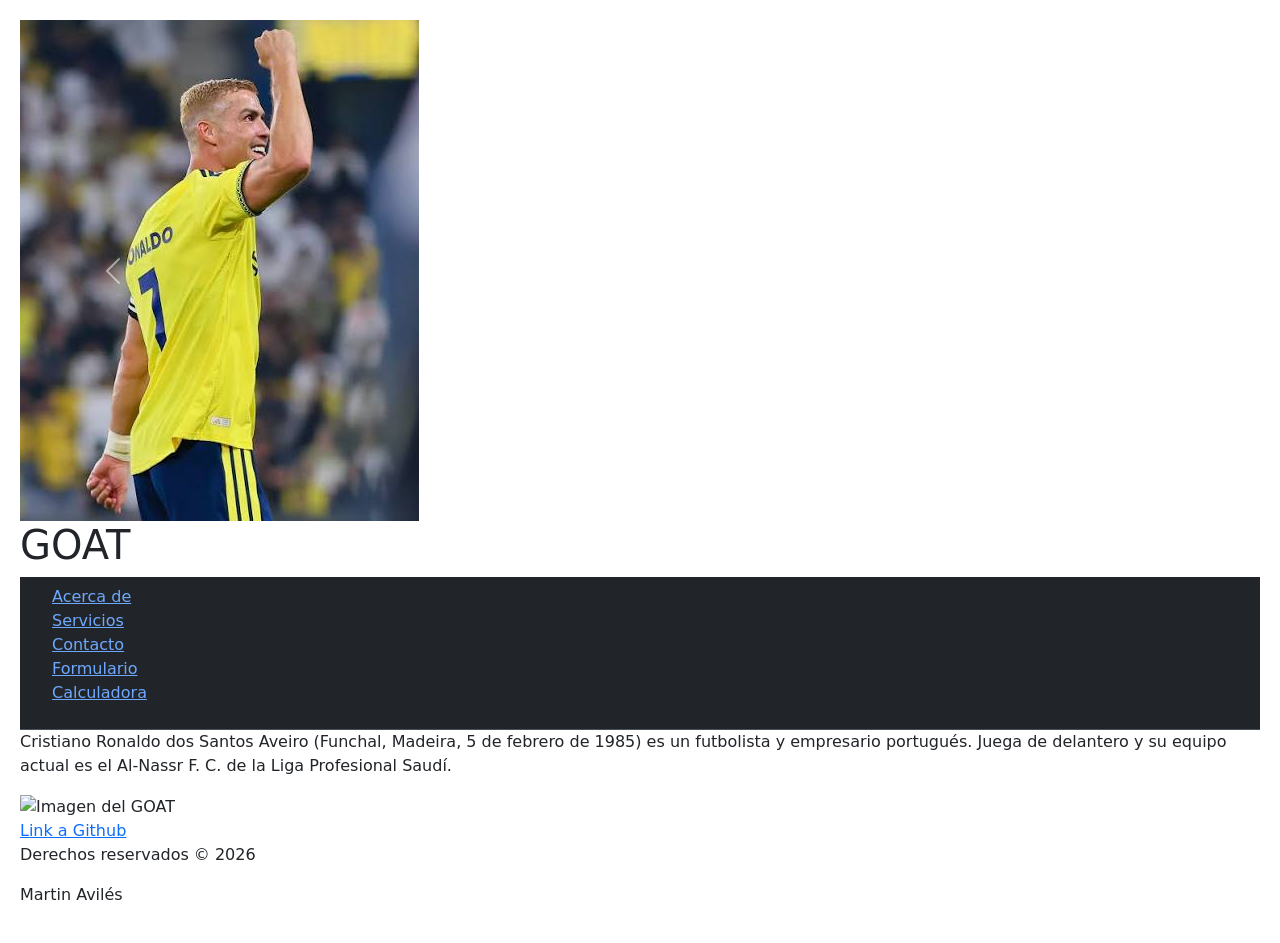
==== Evaluaci-n_Formativa_Sitio_Web/index.html @ 3254eefa "formulario y calculadora para acceder en cada pagina" ====
<!DOCTYPE html>
<html lang="en">
<head>
    <meta charset="UTF-8">
    <meta name="viewport" content="width=device-width, initial-scale=1.0">
  <link rel="icon" href="img/Universidad-de-los-Lagos.png" type="image/png">
    <title>GOAT</title>
    <link rel="stylesheet" href="../Evaluaci-n_Formativa_Sitio_Web/css/style.css">
       <script src="https://cdn.jsdelivr.net/npm/bootstrap@5.3.8/dist/js/bootstrap.bundle.min.js" integrity="sha384-FKyoEForCGlyvwx9Hj09JcYn3nv7wiPVlz7YYwJrWVcXK/BmnVDxM+D2scQbITxI" crossorigin="anonymous"></script>
        <link href="https://cdn.jsdelivr.net/npm/bootstrap@5.3.8/dist/css/bootstrap.min.css" rel="stylesheet" integrity="sha384-sRIl4kxILFvY47J16cr9ZwB07vP4J8+LH7qKQnuqkuIAvNWLzeN8tE5YBujZqJLB" crossorigin="anonymous">
</head>
<body>
<header>
    <div id="carouselExample" class="carousel slide">
        <div class="carousel-inner">

            <div class="carousel-item active">
                <img src="img/bicho.jpg" class="carousel-img" alt="Cristiano Ronaldo">
            </div>

            <div class="carousel-item">
                <img src="img/images.jpg" class="carousel-img" alt="Cristiano Ronaldo">
            </div>

        </div>

        <button class="carousel-control-prev" type="button"
            data-bs-target="#carouselExample" data-bs-slide="prev">
            <span class="carousel-control-prev-icon" aria-hidden="true"></span>
            <span class="visually-hidden">Anterior</span>
        </button>

        <button class="carousel-control-next" type="button"
            data-bs-target="#carouselExample" data-bs-slide="next">
            <span class="carousel-control-next-icon" aria-hidden="true"></span>
            <span class="visually-hidden">Siguiente</span>
        </button>
    </div>

    <h1>GOAT</h1>
</header>

    <nav class="navbar bg-dark border-bottom border-body" data-bs-theme="dark">
        <ul>

            
            <li><a href =" html/acerca_de.html">Acerca de</a></li>
            <li><a href="html/servicios.html">Servicios</a></li>
            <li><a href="html/contacto.html">Contacto</a></li>
            <li><a href="html/formulario.html">Formulario</a></li>
            <li><a href="calculadora.html">Calculadora</a></li>
        </ul>
    </nav >
  <!-- Navbar content -->
    <section>
        <article>
            <p>Cristiano Ronaldo dos Santos Aveiro (Funchal, Madeira, 5 de febrero de 1985) es un futbolista y empresario portugués. Juega de delantero y su equipo actual es el Al-Nassr F. C. de la Liga Profesional Saudí.</p>
            <img src="https://hips.hearstapps.com/hmg-prod/images/cristiano-ronaldo-of-portugal-looks-dejected-following-news-photo-1624346993.jpg?crop=1.00xw:0.649xh;0,0.0303xh&resize=640:*" width="300" height="500" alt="Imagen del GOAT">
        </article>
        <article>
            <a href="https://github.com/marto9690">Link a Github</a>
        </article>      
    </section>
    <footer>
        <p>Derechos reservados &copy; 2026</p>
        <p>Martin Avilés</p>
    </footer>
</body>
</html>
---- Evaluaci-n_Formativa_Sitio_Web/css/style.css ----
/* =====================================
   CONFIGURACIÓN GENERAL
===================================== */

* {
    box-sizing: border-box;
}

body {
    margin: 0;
    padding: 20px;
    background-color: #f4f6f8;
    font-family: Arial, Helvetica, sans-serif;
    color: #172b4d;
}


/* =====================================
   CONTENEDOR
===================================== */

.contenedor {
    width: 100%;
    max-width: 850px;
    margin: 0 auto;
}


/* =====================================
   ENCABEZADO
===================================== */

.encabezado {
    background: linear-gradient(100deg, #155493, #0874c9);
    color: white;
    padding: 18px 30px;
    border-radius: 8px 8px 0 0;
}

.encabezado h1 {
    margin: 0;
    font-size: 27px;
    font-weight: bold;
}

.encabezado p {
    margin: 5px 0 0;
    font-size: 15px;
}


/* =====================================
   BANNER
===================================== */

.banner {
    height: 125px;
    margin-top: 10px;

    background-image:
        linear-gradient(
            rgba(0, 0, 0, 0.15),
            rgba(0, 0, 0, 0.15)
        ),
        url("../img/banner.jpg");

    background-size: cover;
    background-position: center;

    border-radius: 7px;

    display: flex;
    justify-content: flex-end;
    align-items: center;

    padding-right: 15px;
}


/*
   Si todavía no tienes banner.jpg,
   el formulario seguirá funcionando.
*/

.mensaje-banner {
    background: rgba(8, 37, 75, 0.92);
    color: white;

    padding: 18px 25px;

    border-radius: 6px;

    text-align: center;

    font-size: 20px;
    font-weight: bold;

    line-height: 1.3;
}


/* =====================================
   FORMULARIO
===================================== */

.formulario {
    background-color: white;

    padding: 10px 12px 15px;

    border-radius: 0 0 8px 8px;

    box-shadow:
        0 3px 12px rgba(0, 0, 0, 0.12);
}


/* =====================================
   SECCIONES
===================================== */

.seccion {
    border: 1px solid #d9dee4;

    border-radius: 7px;

    padding: 10px 14px 12px;

    margin-bottom: 8px;

    background-color: #fff;
}


/* =====================================
   TÍTULOS DE SECCIÓN
===================================== */

.seccion h2 {
    margin: 0 0 8px;

    font-size: 16px;

    color: #123b68;

    font-weight: bold;
}

.seccion h2 small {
    font-size: 12px;
    font-weight: normal;
}


/* =====================================
   FILAS
===================================== */

.fila {
    display: grid;

    grid-template-columns: 1fr 1fr;

    gap: 12px;

    margin-bottom: 8px;
}


/* =====================================
   CAMPOS
===================================== */

.campo {
    display: flex;
    flex-direction: column;
}

.campo > label {
    color: #1d1d1d;

    font-size: 13px;

    font-weight: bold;

    margin-bottom: 3px;
}

.campo label span {
    color: #d62828;
}


/* =====================================
   INPUTS
===================================== */

input[type="text"],
input[type="email"],
input[type="tel"],
input[type="date"],
select,
textarea {
    width: 100%;

    border: 1px solid #cbd3da;

    border-radius: 5px;

    padding: 7px 10px;

    font-size: 13px;

    color: #303943;

    background-color: #fff;

    transition: 0.2s;
}


/* =====================================
   FOCUS
===================================== */

input:focus,
select:focus,
textarea:focus {
    outline: none;

    border-color: #1976d2;

    box-shadow:
        0 0 0 2px rgba(25, 118, 210, 0.12);
}


/* =====================================
   PLACEHOLDER
===================================== */

input::placeholder,
textarea::placeholder {
    color: #8a939c;
}


/* =====================================
   RADIO BUTTONS
===================================== */

.opciones {
    display: flex;
    flex-direction: column;

    gap: 3px;
}

.opciones label {
    font-size: 13px;

    font-weight: normal;

    color: #222;
}

input[type="radio"] {
    accent-color: #126bc0;

    margin-right: 6px;
}


/* =====================================
   CHECKBOXES
===================================== */

.intereses {
    display: grid;

    grid-template-columns: 1fr 1fr;

    row-gap: 5px;
}

.intereses label {
    font-size: 13px;

    color: #222;
}

input[type="checkbox"] {
    accent-color: #126bc0;

    margin-right: 6px;
}


/* =====================================
   TEXTAREA
===================================== */

textarea {
    resize: vertical;

    min-height: 80px;
}


/* =====================================
   ARCHIVO
===================================== */

.archivo {
    display: flex;

    align-items: center;

    gap: 15px;
}

input[type="file"] {
    font-size: 12px;

    border: 1px solid #d1d5da;

    border-radius: 5px;

    padding: 6px;

    background: #f8f9fa;
}

.archivo p {
    margin: 0;

    font-size: 11px;

    color: #555;
}


/* =====================================
   BOTONES
===================================== */

.botones {
    display: flex;

    justify-content: center;

    gap: 10px;

    margin-top: 12px;
}

.botones button {
    border: none;

    padding: 9px 30px;

    border-radius: 5px;

    font-size: 13px;

    font-weight: bold;

    color: white;

    cursor: pointer;

    transition: 0.2s;
}


/* BOTÓN ENVIAR */

.btn-enviar {
    background-color: #0876d1;
}

.btn-enviar:hover {
    background-color: #075da5;
}


/* BOTÓN LIMPIAR */

.btn-limpiar {
    background-color: #687684;
}

.btn-limpiar:hover {
    background-color: #4f5b65;
}


/* =====================================
   RESPONSIVE
===================================== */

@media (max-width: 700px) {

    body {
        padding: 10px;
    }

    .fila {
        grid-template-columns: 1fr;
    }

    .intereses {
        grid-template-columns: 1fr;
    }

    .archivo {
        flex-direction: column;

        align-items: flex-start;
    }

    .encabezado h1 {
        font-size: 22px;
    }

    .mensaje-banner {
        font-size: 16px;
    }

    .botones {
        flex-direction: column;
    }

    .botones button {
        width: 100%;
    }
}
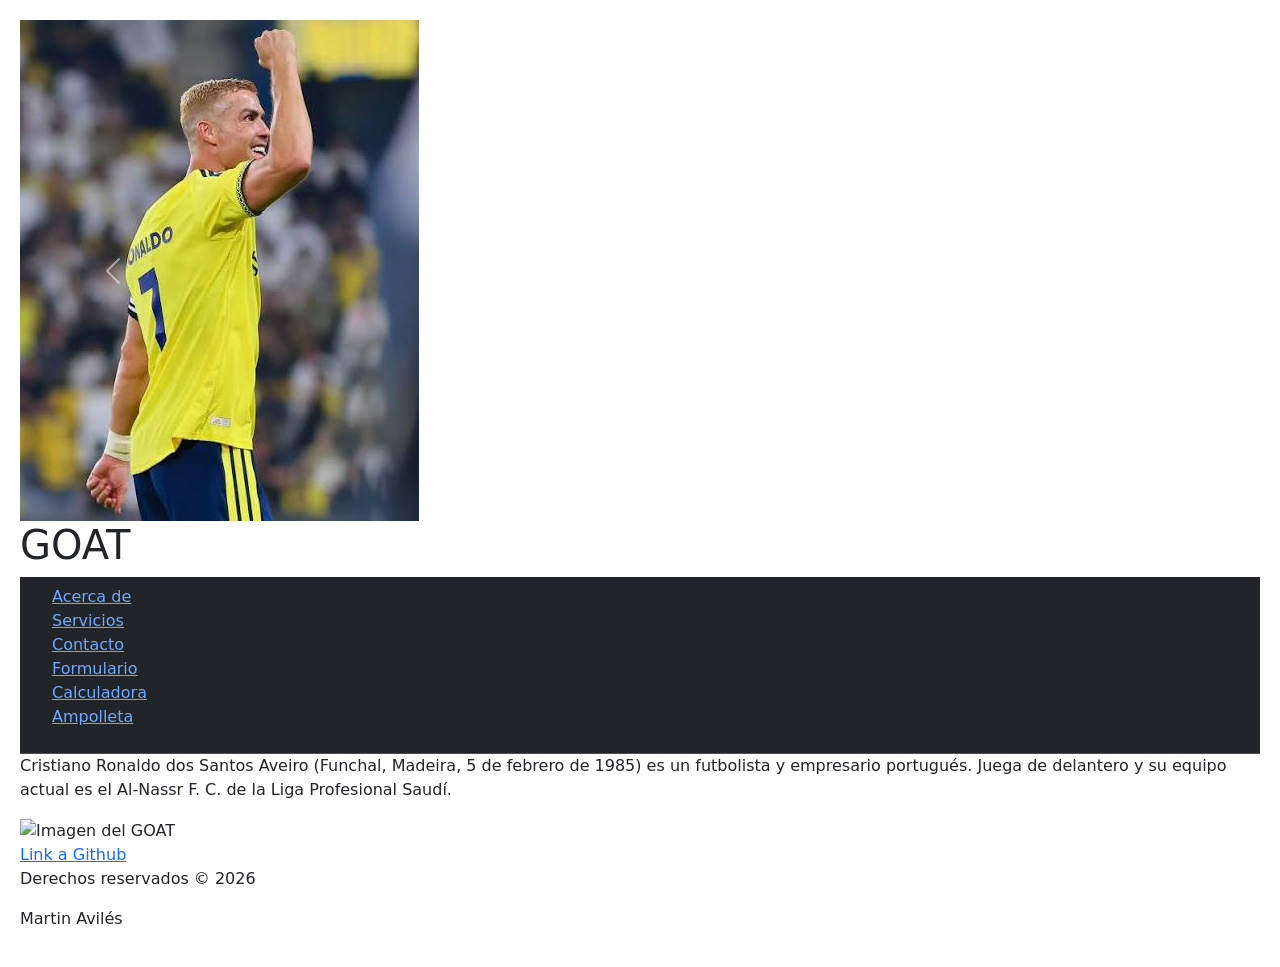
==== commit 76935f22: "ampolleta" ====
--- a/Evaluaci-n_Formativa_Sitio_Web/index.html
+++ b/Evaluaci-n_Formativa_Sitio_Web/index.html
@@ -48,7 +48,8 @@
             <li><a href="html/servicios.html">Servicios</a></li>
             <li><a href="html/contacto.html">Contacto</a></li>
             <li><a href="html/formulario.html">Formulario</a></li>
-            <li><a href="calculadora.html">Calculadora</a></li>
+            <li><a href="html/calculadora.html">Calculadora</a></li>
+            <li><a href="html/ejemploJS.html">Ampolleta</a></li>
         </ul>
     </nav >
   <!-- Navbar content -->
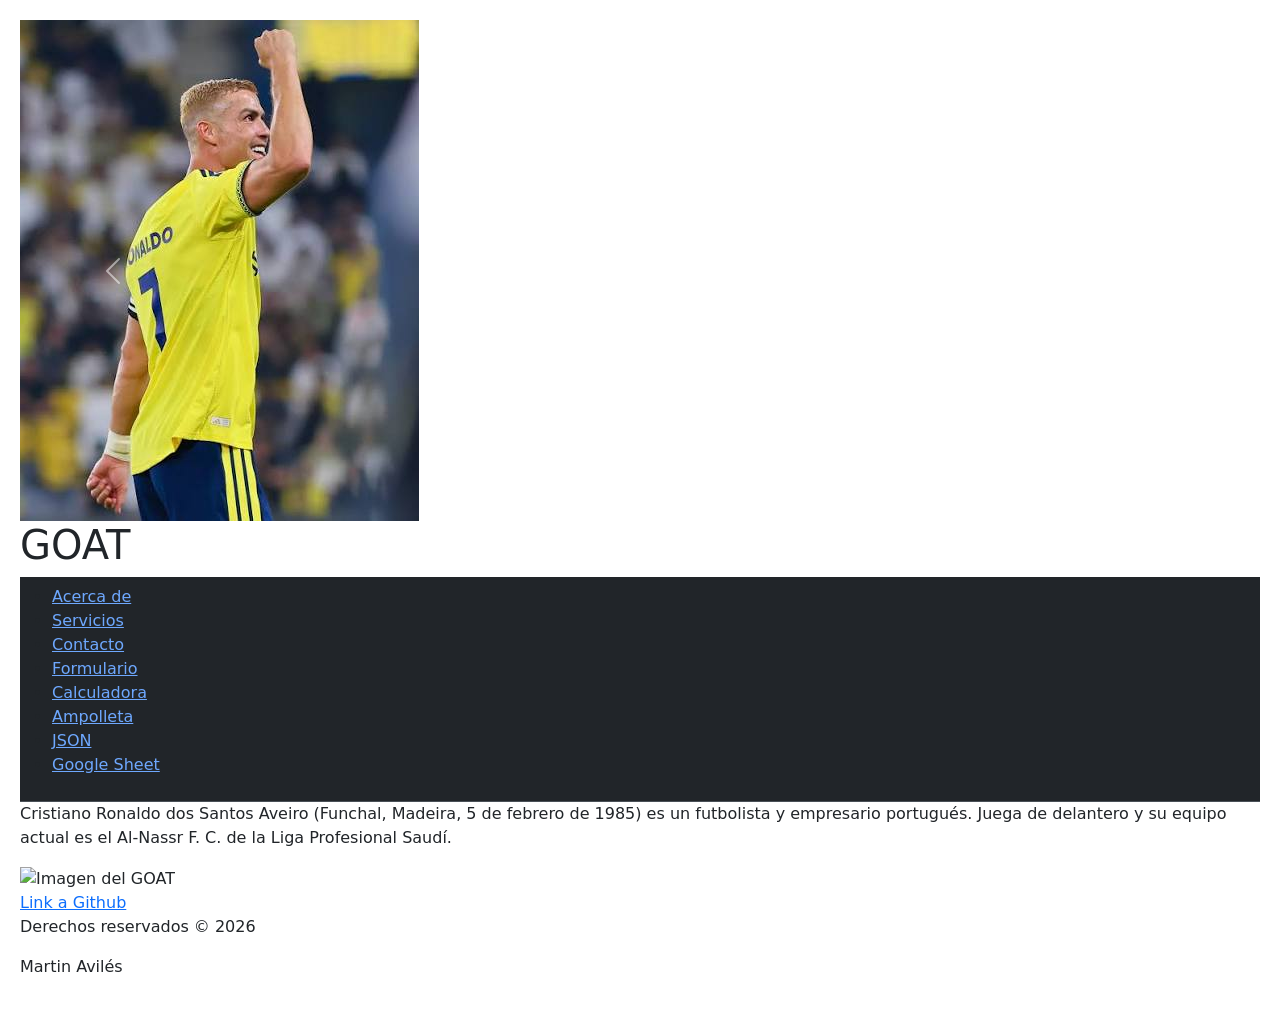
==== commit 67fc7d59: "adicion de google sheet y json" ====
--- a/Evaluaci-n_Formativa_Sitio_Web/index.html
+++ b/Evaluaci-n_Formativa_Sitio_Web/index.html
@@ -50,6 +50,8 @@
             <li><a href="html/formulario.html">Formulario</a></li>
             <li><a href="html/calculadora.html">Calculadora</a></li>
             <li><a href="html/ejemploJS.html">Ampolleta</a></li>
+            <li><a href="html/json.html">JSON</a></li>
+            <li><a href="html/googlesheet.html">Google Sheet</a></li>
         </ul>
     </nav >
   <!-- Navbar content -->
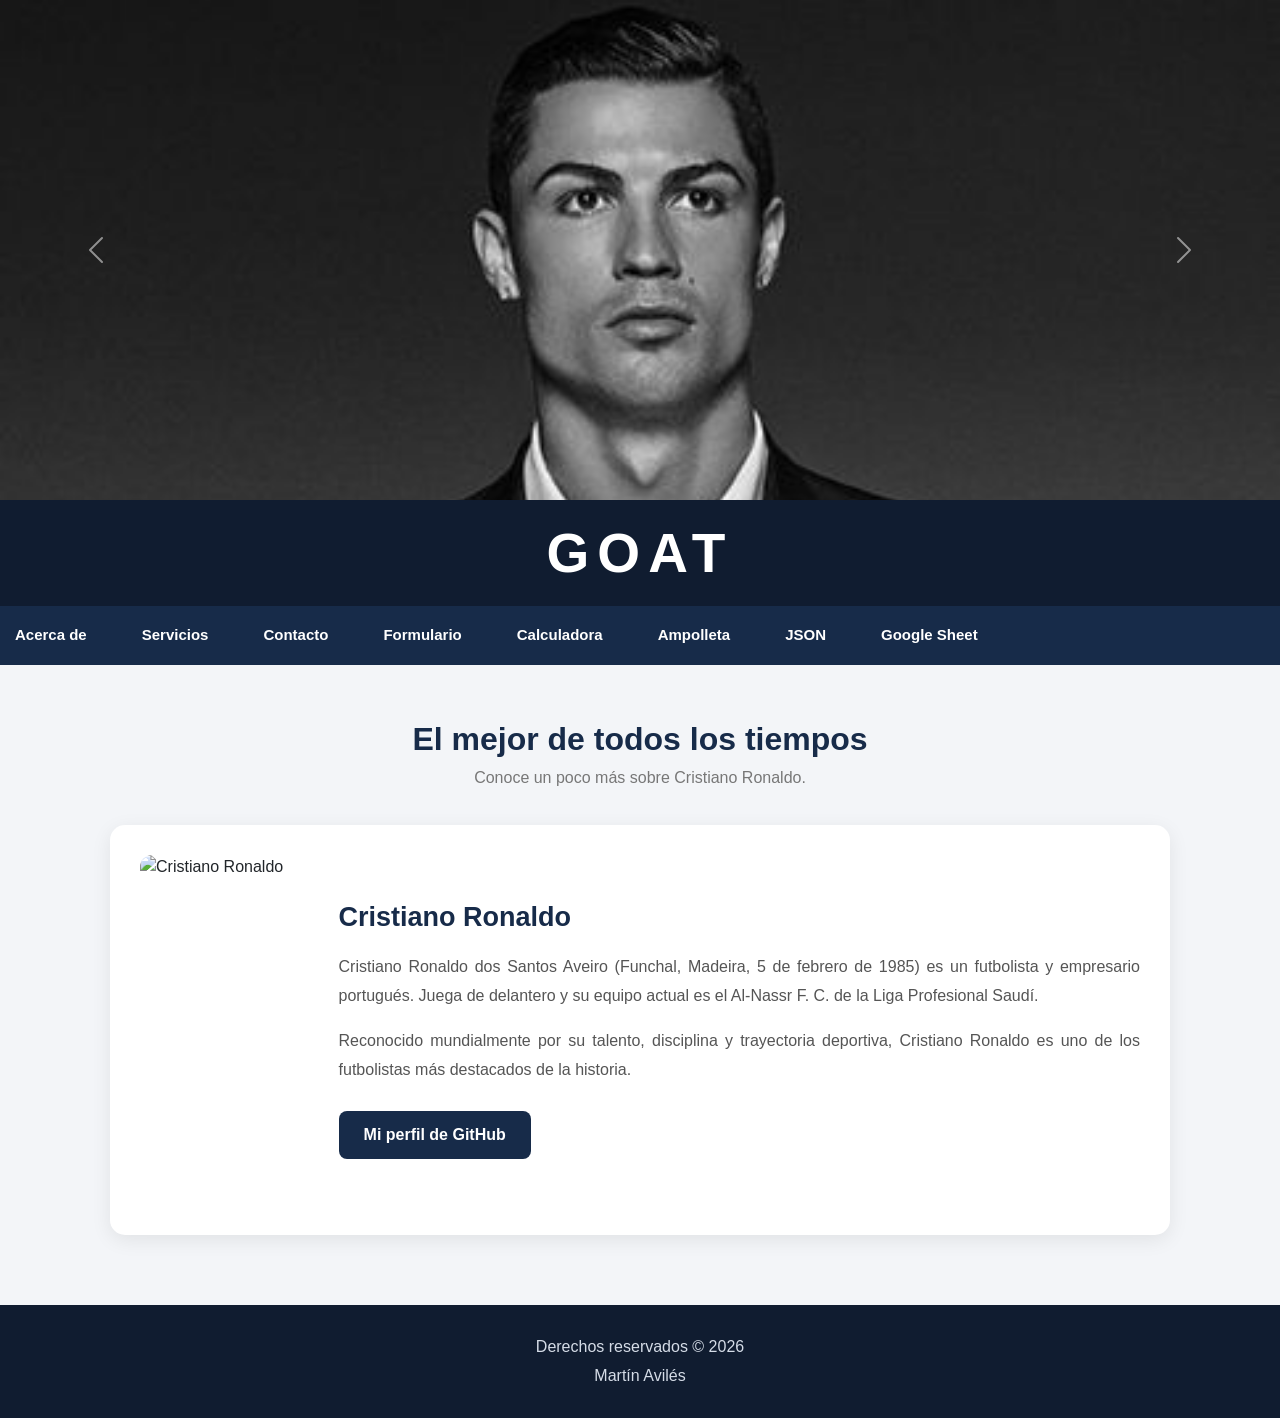
==== commit 771281e3: "cambios en la estetica de la pagina" ====
--- a/Evaluaci-n_Formativa_Sitio_Web/index.html
+++ b/Evaluaci-n_Formativa_Sitio_Web/index.html
@@ -1,72 +1,354 @@
 <!DOCTYPE html>
-<html lang="en">
+<html lang="es">
+
 <head>
     <meta charset="UTF-8">
     <meta name="viewport" content="width=device-width, initial-scale=1.0">
-  <link rel="icon" href="img/Universidad-de-los-Lagos.png" type="image/png">
-    <title>GOAT</title>
+
+    <link rel="icon" href="img/Universidad-de-los-Lagos.png" type="image/png">
+
+    <title>GOAT | Cristiano Ronaldo</title>
+
+    <!-- Bootstrap CSS -->
+    <link href="https://cdn.jsdelivr.net/npm/bootstrap@5.3.8/dist/css/bootstrap.min.css" rel="stylesheet">
+
     <link rel="stylesheet" href="../Evaluaci-n_Formativa_Sitio_Web/css/style.css">
-       <script src="https://cdn.jsdelivr.net/npm/bootstrap@5.3.8/dist/js/bootstrap.bundle.min.js" integrity="sha384-FKyoEForCGlyvwx9Hj09JcYn3nv7wiPVlz7YYwJrWVcXK/BmnVDxM+D2scQbITxI" crossorigin="anonymous"></script>
-        <link href="https://cdn.jsdelivr.net/npm/bootstrap@5.3.8/dist/css/bootstrap.min.css" rel="stylesheet" integrity="sha384-sRIl4kxILFvY47J16cr9ZwB07vP4J8+LH7qKQnuqkuIAvNWLzeN8tE5YBujZqJLB" crossorigin="anonymous">
+
+    <style>
+
+        body {
+            background-color: #f3f5f8;
+            font-family: Arial, sans-serif;
+            margin: 0;
+        }
+
+        /* ENCABEZADO */
+
+        header {
+            background-color: #101c30;
+            color: white;
+            text-align: center;
+        }
+
+        header h1 {
+            font-size: 55px;
+            font-weight: 900;
+            letter-spacing: 8px;
+            padding: 20px;
+            margin: 0;
+        }
+
+        /* CARRUSEL */
+
+        .carousel-img {
+            width: 100%;
+            height: 450px;
+            object-fit: cover;
+            object-position: center 30%;
+        }
+
+        .carousel {
+            overflow: hidden;
+        }
+
+        /* NAVEGACIÓN */
+
+        nav {
+            background-color: #172b49 !important;
+            padding: 15px 10px;
+        }
+
+        nav ul {
+            display: flex;
+            justify-content: center;
+            align-items: center;
+            flex-wrap: wrap;
+            gap: 25px;
+            list-style: none;
+            padding: 0;
+            margin: 0;
+        }
+
+        nav ul li a {
+            color: white;
+            text-decoration: none;
+            font-weight: bold;
+            font-size: 15px;
+            transition: 0.3s;
+        }
+
+        nav ul li a:hover {
+            color: #e5b94c;
+        }
+
+        /* CONTENIDO */
+
+        section {
+            max-width: 1100px;
+            margin: 55px auto;
+            padding: 0 20px;
+        }
+
+        .titulo-seccion {
+            text-align: center;
+            margin-bottom: 35px;
+        }
+
+        .titulo-seccion h2 {
+            color: #172b49;
+            font-size: 32px;
+            font-weight: bold;
+        }
+
+        .titulo-seccion p {
+            color: #777;
+        }
+
+        /* TARJETA */
+
+        .tarjeta-goat {
+            background-color: white;
+            display: flex;
+            align-items: center;
+            gap: 35px;
+            padding: 30px;
+            border-radius: 15px;
+            box-shadow: 0 5px 20px rgba(0,0,0,0.08);
+        }
+
+        .tarjeta-goat img {
+            width: 300px;
+            height: 350px;
+            object-fit: cover;
+            border-radius: 12px;
+        }
+
+        .texto-goat h3 {
+            color: #172b49;
+            font-size: 27px;
+            font-weight: bold;
+            margin-bottom: 20px;
+        }
+
+        .texto-goat p {
+            color: #555;
+            font-size: 16px;
+            line-height: 1.8;
+            text-align: justify;
+        }
+
+        /* BOTÓN GITHUB */
+
+        .btn-github {
+            display: inline-block;
+            background-color: #172b49;
+            color: white;
+            padding: 12px 25px;
+            border-radius: 8px;
+            text-decoration: none;
+            font-weight: bold;
+            transition: 0.3s;
+            margin-top: 10px;
+        }
+
+        .btn-github:hover {
+            background-color: #e5b94c;
+            color: #172b49;
+        }
+
+        /* FOOTER */
+
+        footer {
+            background-color: #101c30;
+            color: white;
+            text-align: center;
+            padding: 25px;
+            margin-top: 70px;
+        }
+
+        footer p {
+            margin: 5px;
+            color: #d5dce7;
+        }
+
+        /* RESPONSIVE */
+
+        @media (max-width: 768px) {
+
+            header h1 {
+                font-size: 38px;
+            }
+
+            .carousel-img {
+                height: 280px;
+            }
+
+            .tarjeta-goat {
+                flex-direction: column;
+                text-align: center;
+            }
+
+            .tarjeta-goat img {
+                width: 100%;
+                max-width: 350px;
+            }
+
+            .texto-goat p {
+                text-align: center;
+            }
+
+            nav ul {
+                gap: 15px;
+            }
+
+        }
+
+    </style>
+
 </head>
+
 <body>
-<header>
-    <div id="carouselExample" class="carousel slide">
-        <div class="carousel-inner">
-
-            <div class="carousel-item active">
-                <img src="img/bicho.jpg" class="carousel-img" alt="Cristiano Ronaldo">
+
+    <!-- ENCABEZADO Y CARRUSEL -->
+
+    <header>
+
+        <div id="carouselExample" class="carousel slide" data-bs-ride="carousel">
+
+            <div class="carousel-inner">
+
+                <div class="carousel-item active">
+
+                    <img src="img/elbichosigma.jpg"
+                    class="carousel-img"
+                    alt="Cristiano Ronaldo">
+
+                </div>
+
+                <div class="carousel-item">
+
+                    <img src="img/images.jpg"
+                    class="carousel-img"
+                    alt="Cristiano Ronaldo">
+
+                </div>
+
             </div>
 
-            <div class="carousel-item">
-                <img src="img/images.jpg" class="carousel-img" alt="Cristiano Ronaldo">
+            <button class="carousel-control-prev" type="button"
+                data-bs-target="#carouselExample" data-bs-slide="prev">
+
+                <span class="carousel-control-prev-icon"></span>
+
+            </button>
+
+            <button class="carousel-control-next" type="button"
+                data-bs-target="#carouselExample" data-bs-slide="next">
+
+                <span class="carousel-control-next-icon"></span>
+
+            </button>
+
+        </div>
+
+        <h1>GOAT</h1>
+
+    </header>
+
+
+    <!-- BARRA DE NAVEGACIÓN -->
+
+    <nav class="navbar">
+
+        <ul>
+
+            <li><a href="html/acerca_de.html">Acerca de</a></li>
+
+            <li><a href="html/servicios.html">Servicios</a></li>
+
+            <li><a href="html/contacto.html">Contacto</a></li>
+
+            <li><a href="html/formulario.html">Formulario</a></li>
+
+            <li><a href="html/calculadora.html">Calculadora</a></li>
+
+            <li><a href="html/ejemploJS.html">Ampolleta</a></li>
+
+            <li><a href="html/json.html">JSON</a></li>
+
+            <li><a href="html/googlesheet.html">Google Sheet</a></li>
+
+        </ul>
+
+    </nav>
+
+
+    <!-- CONTENIDO PRINCIPAL -->
+
+    <section>
+
+        <div class="titulo-seccion">
+
+            <h2>El mejor de todos los tiempos</h2>
+
+            <p>Conoce un poco más sobre Cristiano Ronaldo.</p>
+
+        </div>
+
+
+        <article class="tarjeta-goat">
+
+            <img
+            src="https://hips.hearstapps.com/hmg-prod/images/cristiano-ronaldo-of-portugal-looks-dejected-following-news-photo-1624346993.jpg?crop=1.00xw:0.649xh;0,0.0303xh&resize=640:*"
+            alt="Cristiano Ronaldo">
+
+            <div class="texto-goat">
+
+                <h3>Cristiano Ronaldo</h3>
+
+                <p>
+                    Cristiano Ronaldo dos Santos Aveiro (Funchal, Madeira,
+                    5 de febrero de 1985) es un futbolista y empresario
+                    portugués. Juega de delantero y su equipo actual es
+                    el Al-Nassr F. C. de la Liga Profesional Saudí.
+                </p>
+
+                <p>
+                    Reconocido mundialmente por su talento, disciplina
+                    y trayectoria deportiva, Cristiano Ronaldo es uno
+                    de los futbolistas más destacados de la historia.
+                </p>
+
+                <a href="https://github.com/marto9690"
+                target="_blank"
+                class="btn-github">
+
+                    Mi perfil de GitHub
+
+                </a>
+
             </div>
 
-        </div>
-
-        <button class="carousel-control-prev" type="button"
-            data-bs-target="#carouselExample" data-bs-slide="prev">
-            <span class="carousel-control-prev-icon" aria-hidden="true"></span>
-            <span class="visually-hidden">Anterior</span>
-        </button>
-
-        <button class="carousel-control-next" type="button"
-            data-bs-target="#carouselExample" data-bs-slide="next">
-            <span class="carousel-control-next-icon" aria-hidden="true"></span>
-            <span class="visually-hidden">Siguiente</span>
-        </button>
-    </div>
-
-    <h1>GOAT</h1>
-</header>
-
-    <nav class="navbar bg-dark border-bottom border-body" data-bs-theme="dark">
-        <ul>
-
-            
-            <li><a href =" html/acerca_de.html">Acerca de</a></li>
-            <li><a href="html/servicios.html">Servicios</a></li>
-            <li><a href="html/contacto.html">Contacto</a></li>
-            <li><a href="html/formulario.html">Formulario</a></li>
-            <li><a href="html/calculadora.html">Calculadora</a></li>
-            <li><a href="html/ejemploJS.html">Ampolleta</a></li>
-            <li><a href="html/json.html">JSON</a></li>
-            <li><a href="html/googlesheet.html">Google Sheet</a></li>
-        </ul>
-    </nav >
-  <!-- Navbar content -->
-    <section>
-        <article>
-            <p>Cristiano Ronaldo dos Santos Aveiro (Funchal, Madeira, 5 de febrero de 1985) es un futbolista y empresario portugués. Juega de delantero y su equipo actual es el Al-Nassr F. C. de la Liga Profesional Saudí.</p>
-            <img src="https://hips.hearstapps.com/hmg-prod/images/cristiano-ronaldo-of-portugal-looks-dejected-following-news-photo-1624346993.jpg?crop=1.00xw:0.649xh;0,0.0303xh&resize=640:*" width="300" height="500" alt="Imagen del GOAT">
         </article>
-        <article>
-            <a href="https://github.com/marto9690">Link a Github</a>
-        </article>      
+
     </section>
+
+
+    <!-- FOOTER -->
+
     <footer>
+
         <p>Derechos reservados &copy; 2026</p>
-        <p>Martin Avilés</p>
+
+        <p>Martín Avilés</p>
+
     </footer>
+
+
+    <!-- BOOTSTRAP JAVASCRIPT -->
+
+    <script src="https://cdn.jsdelivr.net/npm/bootstrap@5.3.8/dist/js/bootstrap.bundle.min.js"></script>
+
 </body>
+
 </html>
--- a/Evaluaci-n_Formativa_Sitio_Web/css/style.css
+++ b/Evaluaci-n_Formativa_Sitio_Web/css/style.css
@@ -1,437 +1,35 @@
-/* =====================================
-   CONFIGURACIÓN GENERAL
-===================================== */
-
-* {
-    box-sizing: border-box;
+nav {
+    background-color: #071b35;
+    padding: 12px;
 }
 
-body {
+nav ul {
+    display: flex;
+    justify-content: center;
+    align-items: center;
+    flex-wrap: wrap;
+    list-style: none;
     margin: 0;
-    padding: 20px;
-    background-color: #f4f6f8;
-    font-family: Arial, Helvetica, sans-serif;
-    color: #172b4d;
+    padding: 0;
+    gap: 10px;
 }
 
-
-/* =====================================
-   CONTENEDOR
-===================================== */
-
-.contenedor {
-    width: 100%;
-    max-width: 850px;
-    margin: 0 auto;
+nav ul li a {
+    color: white;
+    text-decoration: none;
+    padding: 10px 15px;
+    display: block;
+    transition: 0.3s;
 }
 
-
-/* =====================================
-   ENCABEZADO
-===================================== */
-
-.encabezado {
-    background: linear-gradient(100deg, #155493, #0874c9);
-    color: white;
-    padding: 18px 30px;
-    border-radius: 8px 8px 0 0;
+nav ul li a:hover {
+    background-color: #e5b642;
+    color: #071b35;
+    border-radius: 5px;
 }
-
-.encabezado h1 {
-    margin: 0;
-    font-size: 27px;
-    font-weight: bold;
-}
-
-.encabezado p {
-    margin: 5px 0 0;
-    font-size: 15px;
-}
-
-
-/* =====================================
-   BANNER
-===================================== */
-
-.banner {
-    height: 125px;
-    margin-top: 10px;
-
-    background-image:
-        linear-gradient(
-            rgba(0, 0, 0, 0.15),
-            rgba(0, 0, 0, 0.15)
-        ),
-        url("../img/banner.jpg");
-
-    background-size: cover;
-    background-position: center;
-
-    border-radius: 7px;
-
-    display: flex;
-    justify-content: flex-end;
-    align-items: center;
-
-    padding-right: 15px;
-}
-
-
-/*
-   Si todavía no tienes banner.jpg,
-   el formulario seguirá funcionando.
-*/
-
-.mensaje-banner {
-    background: rgba(8, 37, 75, 0.92);
-    color: white;
-
-    padding: 18px 25px;
-
-    border-radius: 6px;
-
-    text-align: center;
-
-    font-size: 20px;
-    font-weight: bold;
-
-    line-height: 1.3;
-}
-
-
-/* =====================================
-   FORMULARIO
-===================================== */
-
-.formulario {
-    background-color: white;
-
-    padding: 10px 12px 15px;
-
-    border-radius: 0 0 8px 8px;
-
-    box-shadow:
-        0 3px 12px rgba(0, 0, 0, 0.12);
-}
-
-
-/* =====================================
-   SECCIONES
-===================================== */
-
-.seccion {
-    border: 1px solid #d9dee4;
-
-    border-radius: 7px;
-
-    padding: 10px 14px 12px;
-
-    margin-bottom: 8px;
-
-    background-color: #fff;
-}
-
-
-/* =====================================
-   TÍTULOS DE SECCIÓN
-===================================== */
-
-.seccion h2 {
-    margin: 0 0 8px;
-
-    font-size: 16px;
-
-    color: #123b68;
-
-    font-weight: bold;
-}
-
-.seccion h2 small {
-    font-size: 12px;
-    font-weight: normal;
-}
-
-
-/* =====================================
-   FILAS
-===================================== */
-
-.fila {
-    display: grid;
-
-    grid-template-columns: 1fr 1fr;
-
-    gap: 12px;
-
-    margin-bottom: 8px;
-}
-
-
-/* =====================================
-   CAMPOS
-===================================== */
-
-.campo {
-    display: flex;
-    flex-direction: column;
-}
-
-.campo > label {
-    color: #1d1d1d;
-
-    font-size: 13px;
-
-    font-weight: bold;
-
-    margin-bottom: 3px;
-}
-
-.campo label span {
-    color: #d62828;
-}
-
-
-/* =====================================
-   INPUTS
-===================================== */
-
-input[type="text"],
-input[type="email"],
-input[type="tel"],
-input[type="date"],
-select,
-textarea {
+.carousel-item img {
     width: 100%;
-
-    border: 1px solid #cbd3da;
-
-    border-radius: 5px;
-
-    padding: 7px 10px;
-
-    font-size: 13px;
-
-    color: #303943;
-
-    background-color: #fff;
-
-    transition: 0.2s;
-}
-
-
-/* =====================================
-   FOCUS
-===================================== */
-
-input:focus,
-select:focus,
-textarea:focus {
-    outline: none;
-
-    border-color: #1976d2;
-
-    box-shadow:
-        0 0 0 2px rgba(25, 118, 210, 0.12);
-}
-
-
-/* =====================================
-   PLACEHOLDER
-===================================== */
-
-input::placeholder,
-textarea::placeholder {
-    color: #8a939c;
-}
-
-
-/* =====================================
-   RADIO BUTTONS
-===================================== */
-
-.opciones {
-    display: flex;
-    flex-direction: column;
-
-    gap: 3px;
-}
-
-.opciones label {
-    font-size: 13px;
-
-    font-weight: normal;
-
-    color: #222;
-}
-
-input[type="radio"] {
-    accent-color: #126bc0;
-
-    margin-right: 6px;
-}
-
-
-/* =====================================
-   CHECKBOXES
-===================================== */
-
-.intereses {
-    display: grid;
-
-    grid-template-columns: 1fr 1fr;
-
-    row-gap: 5px;
-}
-
-.intereses label {
-    font-size: 13px;
-
-    color: #222;
-}
-
-input[type="checkbox"] {
-    accent-color: #126bc0;
-
-    margin-right: 6px;
-}
-
-
-/* =====================================
-   TEXTAREA
-===================================== */
-
-textarea {
-    resize: vertical;
-
-    min-height: 80px;
-}
-
-
-/* =====================================
-   ARCHIVO
-===================================== */
-
-.archivo {
-    display: flex;
-
-    align-items: center;
-
-    gap: 15px;
-}
-
-input[type="file"] {
-    font-size: 12px;
-
-    border: 1px solid #d1d5da;
-
-    border-radius: 5px;
-
-    padding: 6px;
-
-    background: #f8f9fa;
-}
-
-.archivo p {
-    margin: 0;
-
-    font-size: 11px;
-
-    color: #555;
-}
-
-
-/* =====================================
-   BOTONES
-===================================== */
-
-.botones {
-    display: flex;
-
-    justify-content: center;
-
-    gap: 10px;
-
-    margin-top: 12px;
-}
-
-.botones button {
-    border: none;
-
-    padding: 9px 30px;
-
-    border-radius: 5px;
-
-    font-size: 13px;
-
-    font-weight: bold;
-
-    color: white;
-
-    cursor: pointer;
-
-    transition: 0.2s;
-}
-
-
-/* BOTÓN ENVIAR */
-
-.btn-enviar {
-    background-color: #0876d1;
-}
-
-.btn-enviar:hover {
-    background-color: #075da5;
-}
-
-
-/* BOTÓN LIMPIAR */
-
-.btn-limpiar {
-    background-color: #687684;
-}
-
-.btn-limpiar:hover {
-    background-color: #4f5b65;
-}
-
-
-/* =====================================
-   RESPONSIVE
-===================================== */
-
-@media (max-width: 700px) {
-
-    body {
-        padding: 10px;
-    }
-
-    .fila {
-        grid-template-columns: 1fr;
-    }
-
-    .intereses {
-        grid-template-columns: 1fr;
-    }
-
-    .archivo {
-        flex-direction: column;
-
-        align-items: flex-start;
-    }
-
-    .encabezado h1 {
-        font-size: 22px;
-    }
-
-    .mensaje-banner {
-        font-size: 16px;
-    }
-
-    .botones {
-        flex-direction: column;
-    }
-
-    .botones button {
-        width: 100%;
-    }
+    height: 500px;
+    object-fit: cover;
+    object-position: center top;
 }
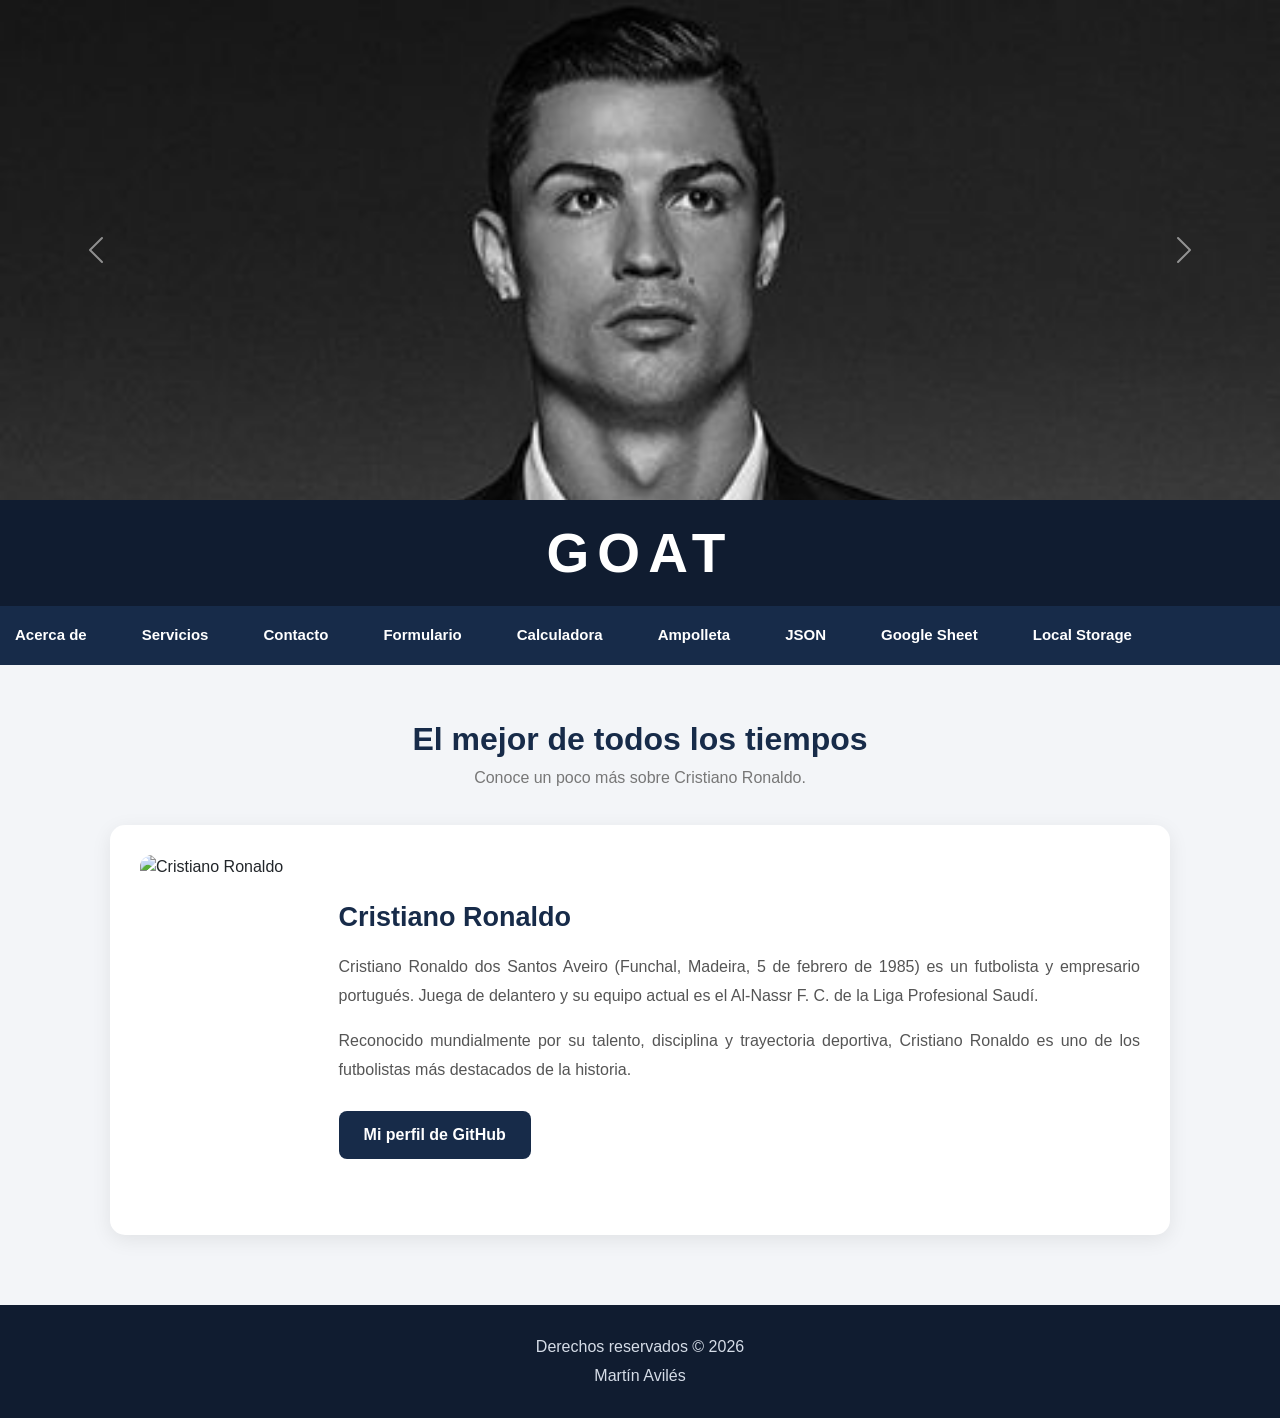
==== commit d42915dc: "local storage link" ====
--- a/Evaluaci-n_Formativa_Sitio_Web/index.html
+++ b/Evaluaci-n_Formativa_Sitio_Web/index.html
@@ -277,6 +277,8 @@
             <li><a href="html/json.html">JSON</a></li>
 
             <li><a href="html/googlesheet.html">Google Sheet</a></li>
+            
+            <li><a href="html/localstorage.html">Local Storage</a></li>
 
         </ul>
 
